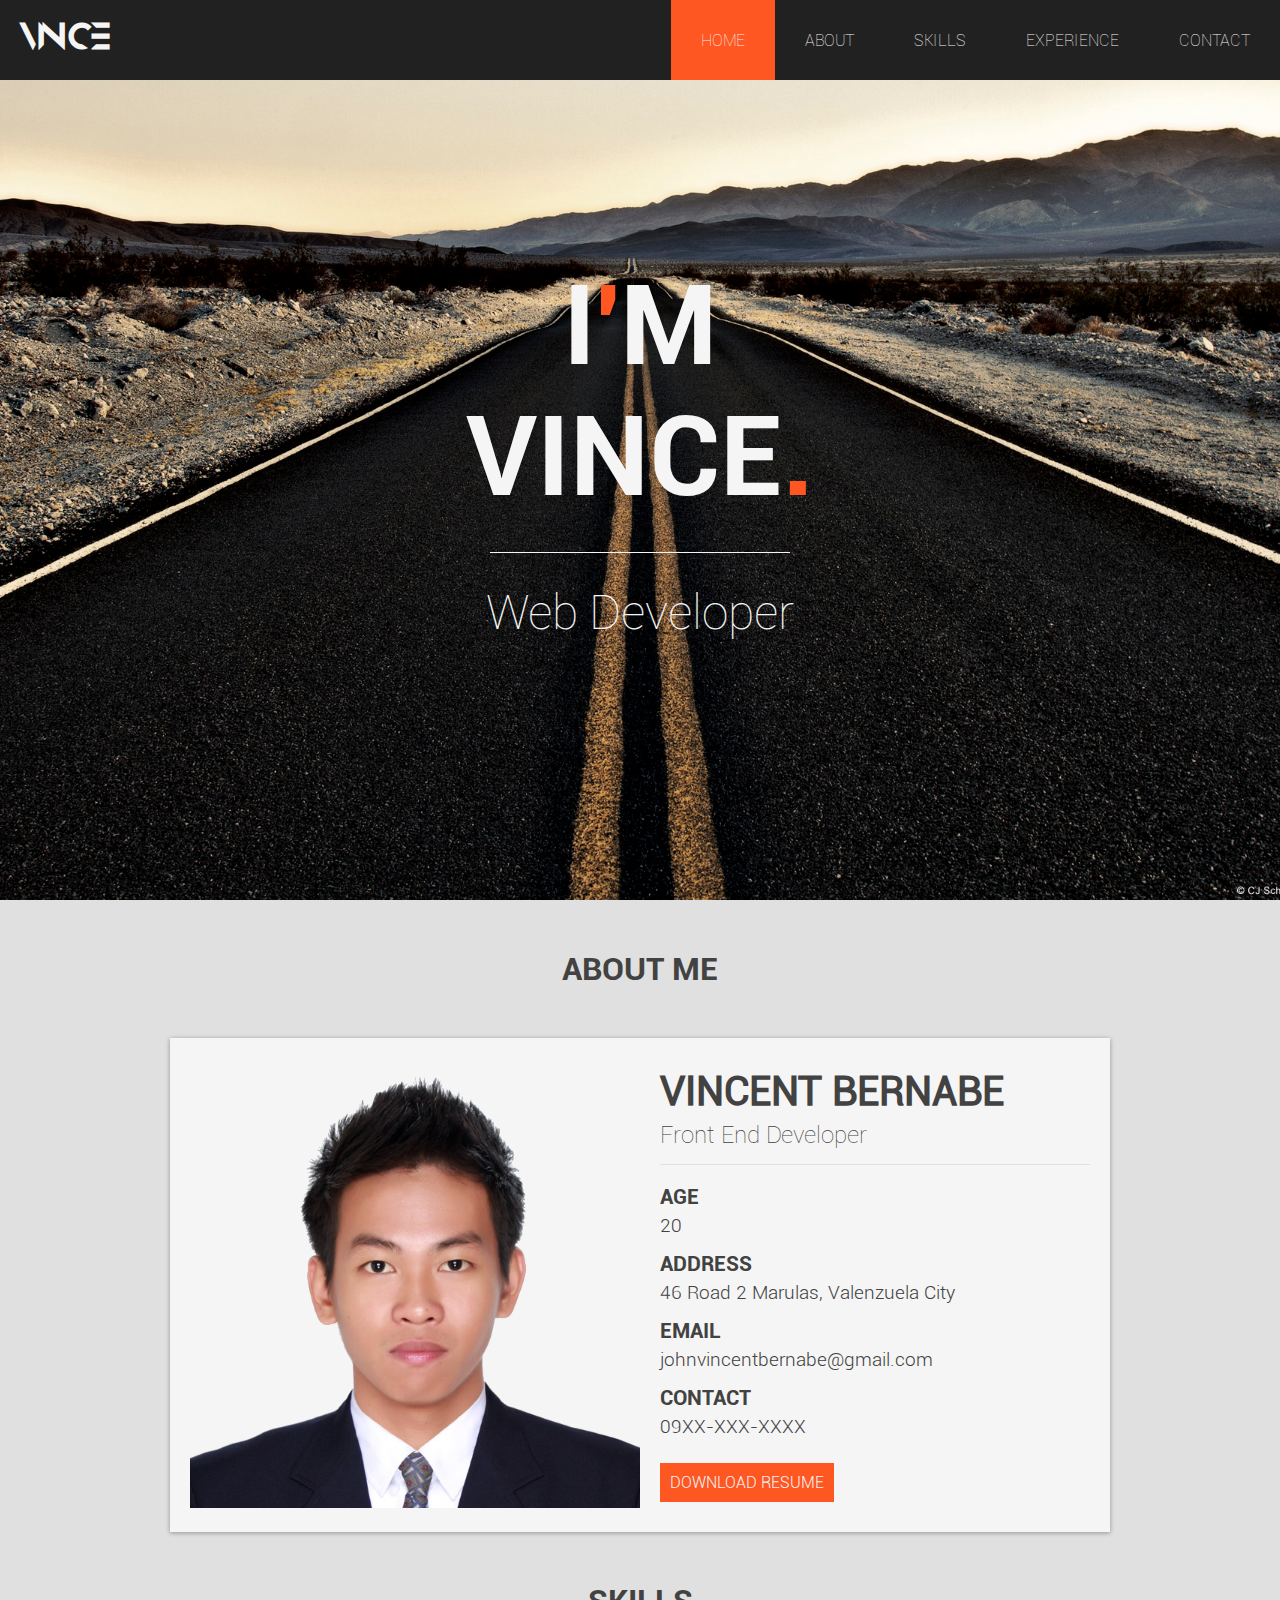
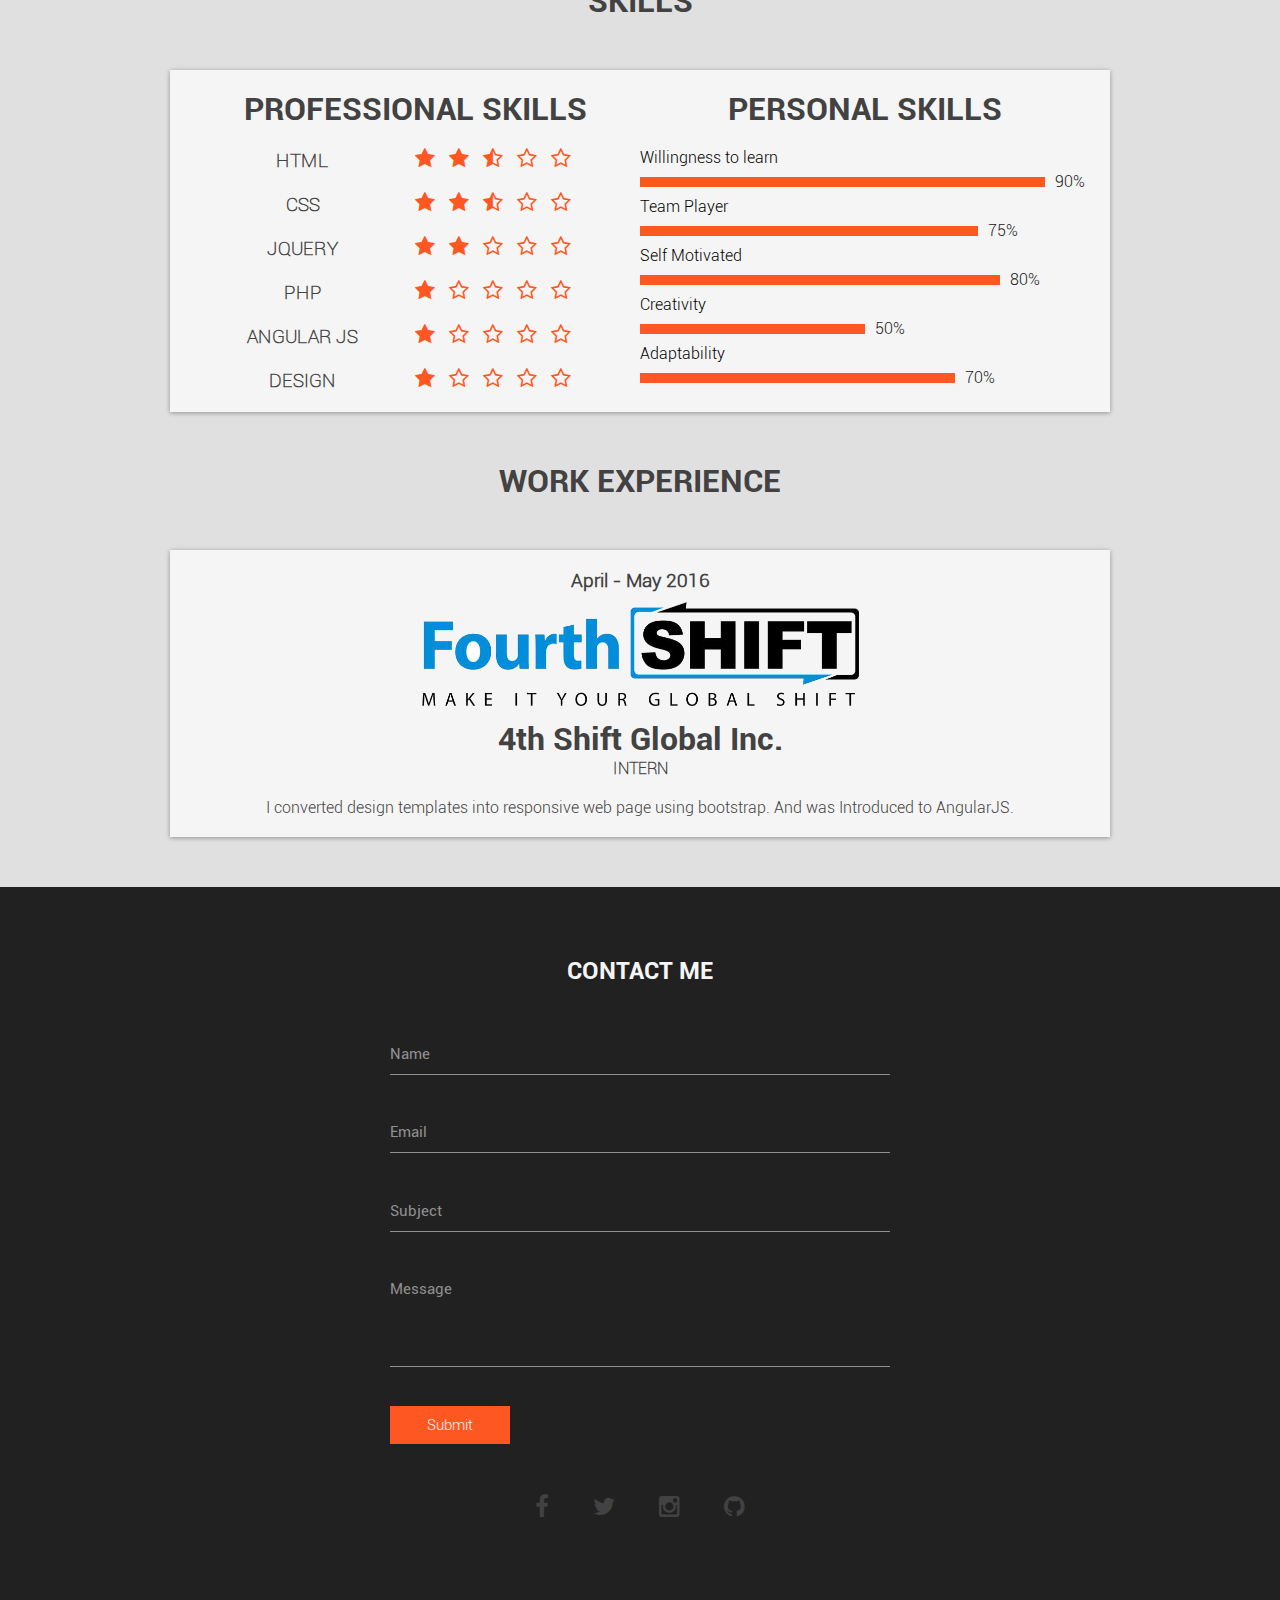
==== index.html @ 688efef8 "My first personal website." ====
<!DOCTYPE html>
<html>
<head>
	<title>My CV</title>
	<meta charset="utf-8" name="viewport" content="width=device-width, initial-scale=1.0"/>
	<link rel="stylesheet" type="text/css" href="css/style.css"/>
	<link rel="stylesheet" type="text/css" href="font-awesome/css/font-awesome.min.css"/>
</head>
<body>

<nav>
	<h2 class="nav-logo">VINCE<span class="fa fa-bars nav-btn" id="navBtn"></span></h2>
	<ul id="navigation">
		<li><a href="#home" class="link active">HOME</a></li>
		<li><a href="#about" class="link">ABOUT</a></li>
		<li><a href="#skills" class="link">SKILLS</a></li>
		<li><a href="#experience" class="link">EXPERIENCE</a></li>
		<li><a href="#contact" class="link">CONTACT</a></li>
	</ul>
</nav>

<header class="header-bg" id="home">
	<div class="header-text">
		<h1>I<i>'</i>M</h1>
		<h1>VINCE<i>.</i></h1>
		<div class="line"></div>
		<span>Web Developer</span>
	</div>
</header>

<section id="about"> 
	<h1 class="page-title">ABOUT ME</h1>
	<div class="container">
		<div class="row">
			<div class="col-m-6">
				<img src="img/2x2.png" alt="My picture" width="100%" height="auto">
			</div>
			<div class="profile-info col-m-6">
				<h2>VINCENT BERNABE</h2>
				<p>Front End Developer</p>
				<ul>
					<li><strong>AGE</strong> <span>20</span></li>
					<li><strong>ADDRESS</strong> <span>46 Road 2 Marulas, Valenzuela City</span></li>
					<li><strong>EMAIL</strong> <span>johnvincentbernabe@gmail.com</span></li>
					<li><strong>CONTACT</strong> <span>09XX-XXX-XXXX</span></li>
				</ul>
				<a href="#" class="resume-btn">DOWNLOAD RESUME</a>
			</div>
		</div>
	</div>
</section>

<section id="skills">
	<h1 class="page-title">SKILLS</h1>
	<div class="container">
		<di class="row">
			<div class="prof-skills col-6">
				<h1>PROFESSIONAL SKILLS</h1>
				<div class="row bar-container">
					<div class="bar">
						<div class="bar-title">
							<h3>HTML</h3>
						</div>
						<div class="bar-rating">
							<span class="fa fa-lg fa-star"></span>
							<span class="fa fa-lg fa-star"></span>
							<span class="fa fa-lg fa-star-half-o"></span>
							<span class="fa fa-lg fa-star-o"></span>
							<span class="fa fa-lg fa-star-o"></span>
						</div>
					</div>
				</div>

				<div class="row bar-container">
					<div class="bar">
						<div class="bar-title">
							<h3>CSS</h3>
						</div>
						<div class="bar-rating">
							<span class="fa fa-lg fa-star"></span>
							<span class="fa fa-lg fa-star"></span>
							<span class="fa fa-lg fa-star-half-o"></span>
							<span class="fa fa-lg fa-star-o"></span>
							<span class="fa fa-lg fa-star-o"></span>
						</div>
					</div>
				</div>

				<div class="row bar-container">
					<div class="bar">
						<div class="bar-title">
							<h3>JQUERY</h3>
						</div>
						<div class="bar-rating">
							<span class="fa fa-lg fa-star"></span>
							<span class="fa fa-lg fa-star"></span>
							<span class="fa fa-lg fa-star-o"></span>
							<span class="fa fa-lg fa-star-o"></span>
							<span class="fa fa-lg fa-star-o"></span>
						</div>
					</div>
				</div>

				<div class="row bar-container">
					<div class="bar">
						<div class="bar-title">
							<h3>PHP</h3>
						</div>
						<div class="bar-rating">
							<span class="fa fa-lg fa-star"></span>
							<span class="fa fa-lg fa-star-o"></span>
							<span class="fa fa-lg fa-star-o"></span>
							<span class="fa fa-lg fa-star-o"></span>
							<span class="fa fa-lg fa-star-o"></span>
						</div>
					</div>
				</div>

				<div class="row bar-container">
					<div class="bar">
						<div class="bar-title">
							<h3>ANGULAR JS</h3>
						</div>
						<div class="bar-rating">
							<span class="fa fa-lg fa-star"></span>
							<span class="fa fa-lg fa-star-o"></span>
							<span class="fa fa-lg fa-star-o"></span>
							<span class="fa fa-lg fa-star-o"></span>
							<span class="fa fa-lg fa-star-o"></span>
						</div>
					</div>
				</div>	

				<div class="row bar-container">
					<div class="bar">
						<div class="bar-title">
							<h3>DESIGN</h3>
						</div>
						<div class="bar-rating">
							<span class="fa fa-lg fa-star"></span>
							<span class="fa fa-lg fa-star-o"></span>
							<span class="fa fa-lg fa-star-o"></span>
							<span class="fa fa-lg fa-star-o"></span>
							<span class="fa fa-lg fa-star-o"></span>
						</div>
					</div>
				</div>
			</div>

			<div class="personal-skills col-6">
				<h1>PERSONAL SKILLS</h1>
				<div class="row">
					<div class="col-12 p-title">
						<h5>Willingness to learn</h5>
					</div>	
					<div class="col-12 small-bar-container">
						<div class="small-bar-frame">
							<span class="small-bar-fill will"><span class="percent">90%</span></span>
						</div>
					</div>
				</div>

				<div class="row">
					<div class="col-12 p-title">
						<h5>Team Player</h5>
					</div>	
					<div class="col-12 small-bar-container">
						<div class="small-bar-frame">
							<span class="small-bar-fill teamp"><span class="percent">75%</span></span>
						</div>
					</div>
				</div>

				<div class="row">
					<div class="col-12 p-title">
						<h5>Self Motivated</h5>
					</div>	
					<div class="col-12 small-bar-container">
						<div class="small-bar-frame">
							<span class="small-bar-fill selfm"><span class="percent">80%</span></span>
						</div>
					</div>
				</div>

				<div class="row">
					<div class="col-12 p-title">
						<h5>Creativity</h5>
					</div>	
					<div class="col-12 small-bar-container">
						<div class="small-bar-frame">
							<span class="small-bar-fill crea"><span class="percent">50%</span></span>
						</div>
					</div>
				</div><div class="row">
					<div class="col-12 p-title">
						<h5>Adaptability</h5>
					</div>	
					<div class="col-12 small-bar-container last-small-bar">
						<div class="small-bar-frame">
							<span class="small-bar-fill adapt"><span class="percent">70%</span></span>
						</div>
					</div>
				</div>
			</div>
		</di>

	</div>
</section>

<section id="experience">
	<h1 class="page-title">WORK EXPERIENCE</h1>
	<div class="container">
		<div class="row">
			<div class="col-m-12 exp-header">
				<h3>April - May 2016</h3>
				<div class="comp-logo">
					<img src="img/4thshift.png" height="104" width="437">
				</div>
				<h2>4th Shift Global Inc.</h2>
				<h5>INTERN</h5>
				<p>I converted design templates into responsive web page using
				bootstrap. And was 
				Introduced to AngularJS.</p>
			</div>
		</div>
	</div>
</section>

<footer id="contact">
	<div class="footer-container">
		<h1 class="page-title">CONTACT ME</h1>
		<div class="contact-pane">
			<form>
				<div class="form-group">
					<div class="text-group">
						<input type="text" name="name" maxlength="37" required autocomplete="off">
						<label>Name</label>
						<span class="line"></span>
					</div>
					
					<div class="text-group">
						<input type="email" name="email" required autocomplete="off">
						<label>Email</label>
						<span class="line"></span>
					</div>

					<div class="text-group">
						<input type="text" name="subject" required autocomplete="off">
						<label>Subject</label>
						<span class="line"></span>
					</div>

					<div class="text-group">
						<textarea rows="4" name="message"></textarea>
						<label>Message</label>
						<span class="line"></span>
					</div>
					<input type="submit" name="submit">
				</div>
			</form>
			<ul class="social">
				<li><a href="https://facebook.com/papabew"><span class="fa fa-facebook"></span></a></li>
				<li><a href="https://twitter.com/imvincentB"><span class="fa fa-twitter"></span></a></li>
				<li><a href="https://instagram.com/vviiinnncccee"><span class="fa fa-instagram"></span></a></li>
				<li><a href=""><span class="fa fa-github"></span></a></li>
			</ul>
		</div>
	</div>
</footer>


<script type="text/javascript" src="js/jquery-3.1.1.min.js"></script>
<script type="text/javascript" src="js/script.js"></script>
</body>
</html>
---- css/style.css ----
* {
    box-sizing: border-box;
    padding: 0;
    margin: 0;
}
body{
	background: #E0E0E0;
}
.row::after {
    content: "";
    clear: both;
    display: table;
}

[class*="col-"] {
    float: left;
    width: 100%;
}

/* For mobile phones: */

.nav-logo{
	font-family: anurati;
	font-size: 2em;
	padding: 20px;
}
.nav-logo .nav-btn{
	visibility: visible;
	float: right;
}
.nav-logo .nav-btn:hover{
	color: #FF5722;
	transition: all 0.2s ease;
}
nav{
	background: #212121;
	color: #f5f5f5;
	clear: both;
	position: fixed;
	width: 100%;
	z-index: 1;
}
nav ul {
	display: none;
}
nav ul li{
	list-style: none;
}
nav ul li a{
	display: block;
	padding: 20px;
	text-decoration: none;
	color: #f5f5f5;
	font-family: roboto-thin;
	transition: all 0.2s ease;
}
nav ul li a:hover, a:focus , .active{
	background: #FF5722;
	transition: all 0.2s ease;
}

.header-bg{
	height: 100vh;
	background-size: cover;
	background-position: top;
	background-attachment: fixed;
	background-repeat: no-repeat;
	background-image: url(../img/bg.jpg);
	color: #f5f5f5;
	transition: all 0.2s ease;
	display: flex;
	flex-direction: column;
	justify-content: center;
	align-items: center;
}

@keyframes header{
	0%
	{margin-top: 150px; opacity: 0;}
	100%
	{margin-top: 0px; opacity: 1;}
}
.header-text {

	display: flex;
	flex-direction: column;
	justify-content: center;
	align-items: center;
	animation: header 1s forwards ease;
}
.header-text h1{
	font-family: roboto-bold;
	font-size: 5em;
	transition: all 0.2s ease;
}
.header-text h1 i{
	font-family: roboto-bold;
	font-style: normal;
	color: #FF5722;
}
.header-text .line{
	width: 200px;
	border-bottom: 0.5px solid #f5f5f5;
	margin-top: 30px;
	margin-bottom: 30px;
}
.header-text span{
	font-family: roboto-thin;
	font-size: 2em;
}

/*pages*/

section{
	max-width: 1000px;
	margin: 0 auto;
	padding: 20px 30px 0px 30px;
	text-align: justify;
}

.page-title{
	text-align: center;
	font-family: roboto-bold;
    padding-top: 30px;
    padding-bottom: 50px;
	color: #424242;
}
.container{
	padding: 20px;
	box-shadow: 0 1px 6px rgba(0, 0, 0, 0.12), 
				0 1px 4px rgba(0, 0, 0, 0.24);
	background: #F5F5F5;
}

/*about me*/
.profile-info h2{
	font-family: roboto-regular;
	margin-top: 10px;
	color: #424242;
	transition: all 0.2s linear;
}
.profile-info p{
	padding-top: 5px;
	padding-bottom: 15px;
	font-family: roboto-thin;
	color: #424242;
	border-bottom: 1px solid #E0E0E0;
	transition: all 0.2s linear;
}
.profile-info ul{
	margin-top: 20px;

	color: #424242;
}
.profile-info ul li{
	list-style: none;
}
.profile-info ul li strong{
	font-family: roboto-bold;
	display: block;
	margin-bottom: 5px;
	transition: all 0.2s linear;
}
.profile-info ul li span{
	font-family: roboto-light;
	display: block;
	margin-bottom: 15px;
	transition: all 0.2s linear;
}
.resume-btn{
	text-decoration: none;
	display: inline-block;
	padding: 10px;
	font-family: roboto-light;
	background: #FF5722;
	color: #f5f5f5;
	margin-top: 10px;

}
.profile img{
	width: 100%;
	height: auto;
	transition: all 0.2s ease;
}

/*skills*/
.prof-skills h1, .personal-skills h1{
	font-family: roboto-bold;
	color: #424242;
	text-align: center;
	margin-bottom: 20px;
}
.bar-container{
	font-family: roboto-thin;
	color: #424242;
	margin-bottom: 5px;
}
.bar-container:last-child{
	margin-bottom: 0;
	transition: 0.2s ease all;
}
.bar-title{
	width: 50%;
	float: left;
	text-align: center;
}
.bar-rating{
	width: 50%;
	float: left;
	text-align: left;
}
.bar-rating span{
	display: inline-block;
	position: relative;
	letter-spacing: 5px;
	color: #FF5722;
	transition: 0.2s ease all;
}
.html{background: #FFB74D; /*transition: box-shadow 0.2s ease;*/ box-shadow: 1px 2px 5px rgba(0, 0, 0, 0.5);}
.html-data{background: #E65100; width: 80%; }
.css{background: #4FC3F7; /*transition: box-shadow 0.2s ease;*/ box-shadow: 1px 2px 5px rgba(0, 0, 0, 0.5);}
.css-data{background: #01579B; width: 70%;}
.jquery{background: #90A4AE; /*transition: box-shadow 0.2s ease;*/ box-shadow: 1px 2px 5px rgba(0, 0, 0, 0.5);}
.jquery-data{background: #263238; width: 50%;}
.angular{background: #E57373; /*transition: box-shadow 0.2s ease;*/ box-shadow: 1px 2px 5px rgba(0, 0, 0, 0.5);}
.angular-data{background: #B71C1C; width: 25%;}
.php{background: #7986CB; /*transition: box-shadow 0.2s ease;*/ box-shadow: 1px 2px 5px rgba(0, 0, 0, 0.5);}
.php-data{background: #3F51B5; width: 30%;}
.design{background: #F06292;/* transition: box-shadow 0.2s ease;*/ box-shadow: 1px 2px 5px rgba(0, 0, 0, 0.5);}
.design-data{background: #E91E63; width: 25%;}

/*.html:hover, .css:hover, .jquery:hover, .angular:hover, .php:hover, .design:hover {
	box-shadow: 3px 3px 10px rgba(0, 0, 0, 0.5);
	transition: box-shadow 0.2s linear;
}
*/
.personal-skills{
	padding-top: 20px;
}
.personal-skills h5{
	font-family: roboto-light;
	font-weight: normal;
	font-size: 1em;
	margin-bottom: 10px;
}
.small-bar-container{
	height: 10px;
	margin-bottom: 10px;
}
.last-small-bar{
	margin-bottom: 0;

}
.small-bar-frame{
	height: 10px;
	margin-bottom: 10px;
}
.small-bar-frame .percent{
	font-family: roboto-light;
	position: relative;
	top: -5px;
	right: -40px;
	float: right;
	color: #212121;
}

.will{width: 90%;}
.teamp{width: 75%;}
.selfm{width: 80%;}
.crea{width: 50%;}
.adapt{width: 70%;}

.small-bar-fill{
	height: 100%;
	display: block;
	font-family: roboto-thin;
	background: #FF5722;
}

/*experience*/
.exp-header{
	text-align: center;
}
.exp-header h3{
	font-family: roboto-light;
	color: #424242;
	margin-bottom: 10px;
}
.exp-header h2{
	margin-top: 10px;
	font-family: roboto-bold;
	font-size: 2em;
	color: #424242;
}
.comp-logo{
	max-width: 437px;
	margin: 0 auto;
}
.comp-logo img{
	width: 100%;
	height: auto;
}
.exp-header h5{
	font-family: roboto-thin;
	font-size: 1em;
	color: #424242;
}
.exp-header p{
	margin-top: 20px;
	font-family: roboto-light;
	color: #424242;
}

footer{
	margin-top: 50px;
	height: 100vh;
	background: #212121;
	padding: 30px;
}
footer h1{
	font-size: 1.5em;
}
footer .footer-container{
	max-width: 1000px;
	padding: 20px;
	margin: 0 auto;
}
footer .page-title{
	color: #f5f5f5;
	padding-top: 20px;
	padding-bottom: 50px;
}
form{
	display: flex;
	flex-direction: column;
	align-items: center;
}

.text-group{
	position: relative;
	margin-bottom: 2.4em;
}
.text-group label{
	color: #909090;
	font-size: 15px;
	font-weight: normal;
	font-family: roboto-regular;
	position: absolute;
	top: 10px;
	pointer-events: none;
	transition: all 0.2s ease;
}

.text-group input, textarea{
	color: #f5f5f5;
	font-family: roboto-thin;
	font-size: 15px;
	padding: 10px 0px 10px 0px;
	display: block;
	outline: none;
	border: none;
	width: 100%;
	min-width: 300px;
	border-bottom: 1px solid #909090;
	background: #212121;
	transition: 0.2s ease all;
}
textarea{
	resize: none;
}
.line{
	position: relative;
	display: block;
	width: 100%;
}

.line:before, .line:after{
	content: "";
	height: 2px;
	width: 0;
	bottom: -1px;
	position: absolute;
	background: #FF5722;
	transition: 0.2s ease all;
}

.line:before{ left: 50%; }
.line:after{ right: 50%; }


input:focus ~ label,
input.used ~ label,
textarea:focus ~ label,
textarea.used ~ label

{
	top: -20px;
	font-size: 13px;
	color: #FF5722; 
}

input:focus ~ .line:before,
input:focus ~ .line:after ,
textarea:focus ~ .line:before,
textarea:focus ~ .line:after,
input.used ~ .line:before,
input.used ~ .line:after,
textarea.used ~ .line:before,
textarea.used ~ .line:after
{
	width: 50%;
}

input[type="submit"]{
	padding: 10px;
	background: #FF5722;
	border: none;
	color: #f5f5f5;
	font-size: 15px;
	font-family: roboto-light;
	width: 120px;
}

.social{
	text-align: center;
	padding-top: 50px;
}
.social li{
	list-style: none;
	display: inline-block;
}
.social li a{
	text-decoration: none;
	padding: 20px;
	font-size: 1.5em;
	color: #424242;
}
.social li a:hover{
	color: #616161;
}

@media only screen and (min-width: 600px) {
    /* For tablets: */
    .col-m-1 {width: 8.33%;}
    .col-m-2 {width: 16.66%;}
    .col-m-3 {width: 25%;}
    .col-m-4 {width: 33.33%;}
    .col-m-5 {width: 41.66%;}
    .col-m-6 {width: 50%;}
    .col-m-7 {width: 58.33%;}
    .col-m-8 {width: 66.66%;}
    .col-m-9 {width: 75%;}
    .col-m-10 {width: 83.33%;}
    .col-m-11 {width: 91.66%;}
    .col-m-12 {width: 100%;}

 	.header-text h1{
     	font-size: 7em;
		transition: all 0.2s ease;
    }
    .header-text .line{
		width: 300px;
		transition: all 0.2s ease;
	}
	.header-text span{
		font-size: 3em;
		transition: all 0.2s ease;
	}
	.profile img{
		width: 100%;
		height: auto;
		margin-right: 10px;
		transition: all 0.2s ease;
	}	
	.profile-info{
		padding-left: 20px;
	}
	.profile-info h2{
		font-size: 2.1em;
		transition: all 0.2s linear;
	}
	.profile-info p{
		font-size: 1.1em;
		transition: all 0.2s ease;
	}
	.profile-info ul li strong{
		font-size: 1.1em;
		transition: all 0.2s ease;
	}
	.profile-info ul li span{
		font-size: 1.1em;
		transition: all 0.2s ease;
	}
	

	/*skills*/
	.bar-container{

		margin-bottom: 20px;
	}
	.contact-pane{
		margin: 0 auto;
	}


	.text-group input, textarea{
		min-width: 500px;
		transition: 0.2s ease all;
	}
	.bar-rating span{
		letter-spacing: 10px;
		transition: 0.2s ease all;
	}


}
@media only screen and (min-width: 784px) {
    /* For desktop: */
    .col-1 {width: 8.33%;}
    .col-2 {width: 16.66%;}
    .col-3 {width: 25%;}
    .col-4 {width: 33.33%;}
    .col-5 {width: 41.66%;}
    .col-6 {width: 50%;}
    .col-7 {width: 58.33%;}
    .col-8 {width: 66.66%;}
    .col-9 {width: 75%;}
    .col-10 {width: 83.33%;}
    .col-11 {width: 91.66%;}
    .col-12 {width: 100%;}

    .nav-logo{
    	float: left;
    }
    .nav-logo .nav-btn{
		visibility: hidden;
	}

	nav ul {
		display: block;
		float: right;
	}
	nav ul li{
		float: left;
	}
	nav ul li a{
		display: inline-block;
		float: left;
		padding: 30px;
	}
	.profile-info h2{
		font-size: 2.5em;
	}
	.profile-info p{
		font-size: 1.5em;
	}
	.profile-info ul li strong{
		font-size: 1.3em;
	}
	.profile-info ul li span{
		font-size: 1.2em;
	}
	.personal-skills{
		padding-top: 0;
	}

}

@font-face{
	font-family: anurati;
	src: url(../fonts/Anurati-Regular.otf);
}
@font-face{
	font-family: roboto-regular;
	src: url(../fonts/Roboto-Regular.ttf);
}
@font-face{
	font-family: roboto-thin;
	src: url(../fonts/Roboto-Thin.ttf);
}
@font-face{
	font-family: roboto-bold;
	src: url(../fonts/Roboto-Bold.ttf);
}
@font-face{
	font-family: roboto-light;
	src: url(../fonts/Roboto-Light.ttf);
}
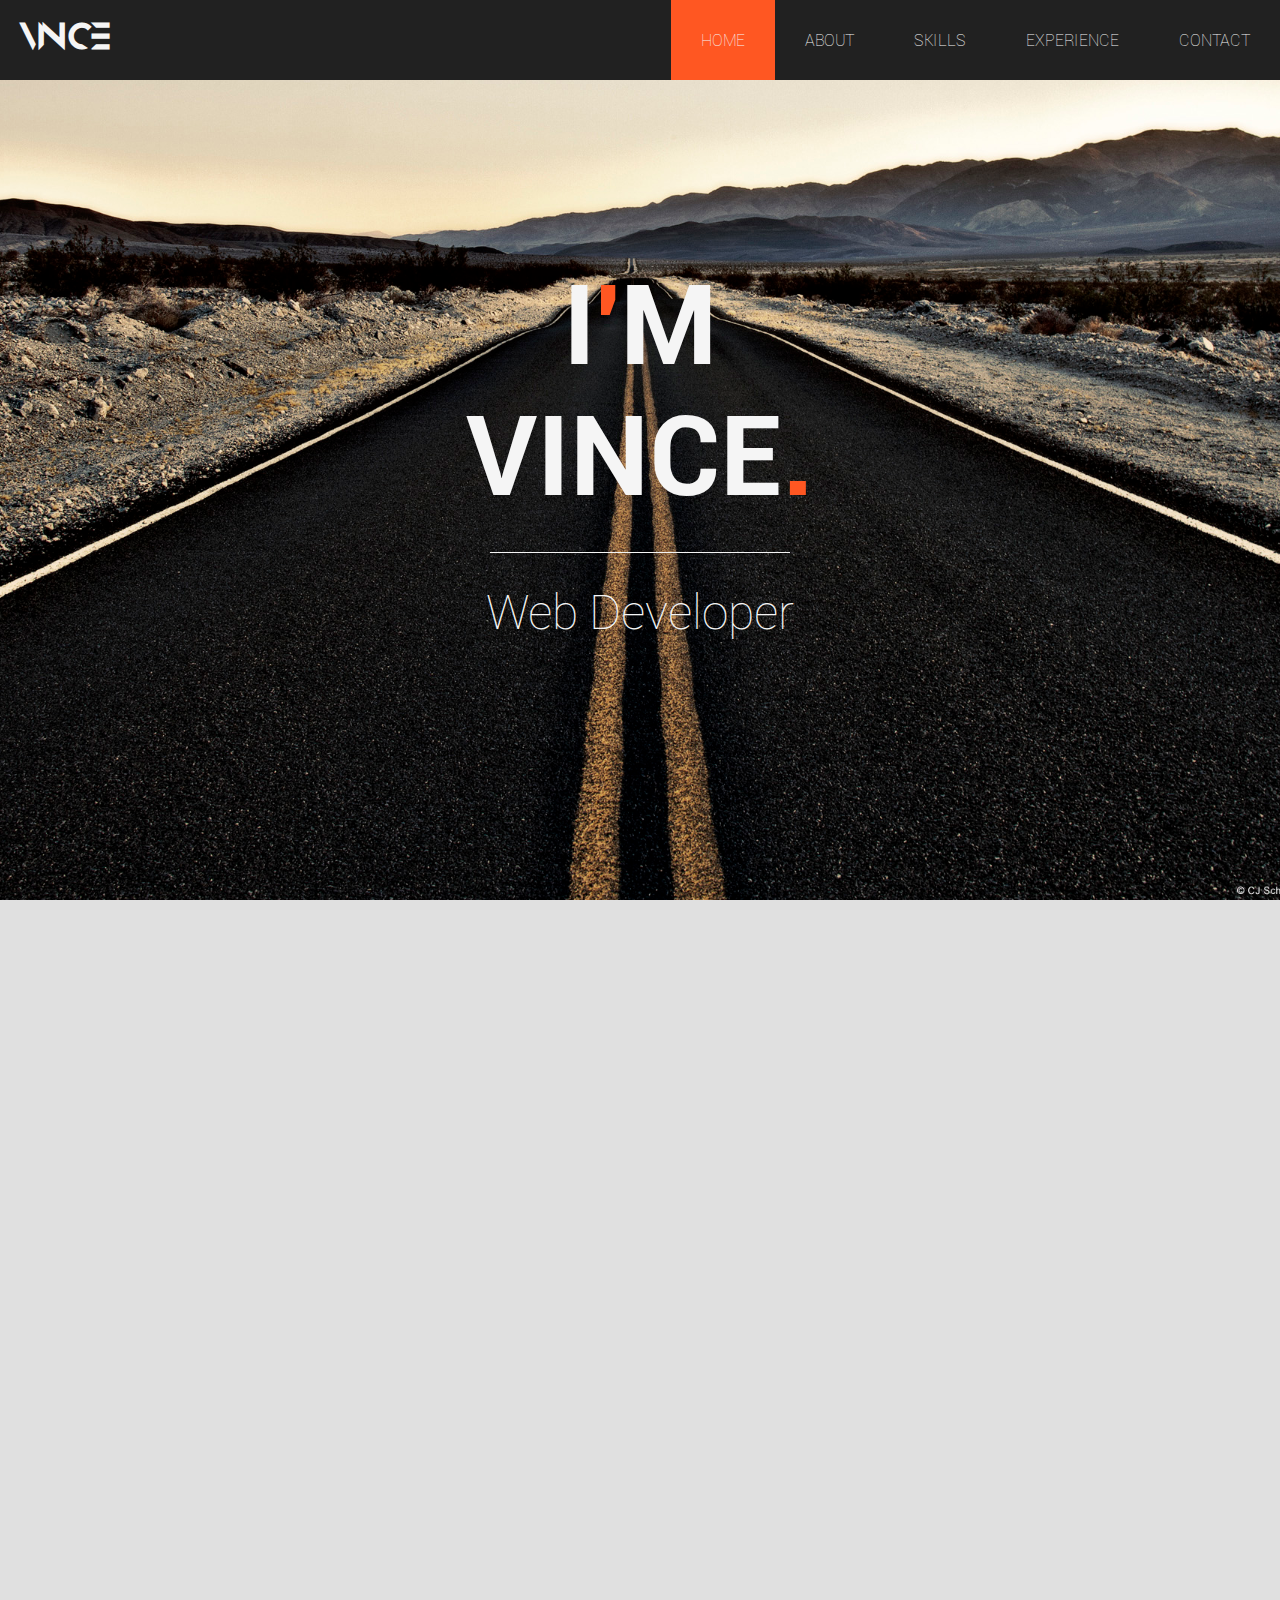
==== commit 13f649f5: "Resume file added and contact number" ====
--- a/index.html
+++ b/index.html
@@ -1,25 +1,57 @@
 <!DOCTYPE html>
 <html>
 <head>
-	<title>My CV</title>
+	<title>Vince Bernabe CV</title>
 	<meta charset="utf-8" name="viewport" content="width=device-width, initial-scale=1.0"/>
 	<link rel="stylesheet" type="text/css" href="css/style.css"/>
 	<link rel="stylesheet" type="text/css" href="font-awesome/css/font-awesome.min.css"/>
 </head>
 <body>
-
+<style type="text/css">
+	.overlay{
+		height: 100%;
+		width: 100%;
+		background: #fff;
+		position:fixed;
+		z-index: 2;
+		top: 0;
+		left: 0;
+		display: flex;
+		flex-direction: column;
+		justify-content: center;
+		align-items: center;
+	}
+	.spinner{
+		width: 50px;
+		height: 50px;
+		border-radius: 100%;
+		border: 2px solid #424242;
+		border-bottom: 2px solid #FF5722;
+		animation: spin 1s infinite linear;
+	}
+
+	@keyframes spin{
+		from
+		{ transform: rotate(0deg); }
+		to
+		{ transform: rotate(360deg); }
+	}
+</style>
+<div class="overlay">
+	<div class="spinner"></div>
+</div>
 <nav>
 	<h2 class="nav-logo">VINCE<span class="fa fa-bars nav-btn" id="navBtn"></span></h2>
 	<ul id="navigation">
-		<li><a href="#home" class="link active">HOME</a></li>
-		<li><a href="#about" class="link">ABOUT</a></li>
-		<li><a href="#skills" class="link">SKILLS</a></li>
-		<li><a href="#experience" class="link">EXPERIENCE</a></li>
-		<li><a href="#contact" class="link">CONTACT</a></li>
+		<li><a href="#home" class="home-marker active">HOME</a></li>
+		<li><a href="#about" class="about-marker">ABOUT</a></li>
+		<li><a href="#skills" class="skills-marker">SKILLS</a></li>
+		<li><a href="#experience" class="experience-marker">EXPERIENCE</a></li>
+		<li><a href="#contact" class="contact-marker">CONTACT</a></li>
 	</ul>
 </nav>
 
-<header class="header-bg" id="home">
+<header class="header-bg pages" id="home">
 	<div class="header-text">
 		<h1>I<i>'</i>M</h1>
 		<h1>VINCE<i>.</i></h1>
@@ -28,7 +60,7 @@
 	</div>
 </header>
 
-<section id="about"> 
+<section id="about" class="pages hidden"> 
 	<h1 class="page-title">ABOUT ME</h1>
 	<div class="container">
 		<div class="row">
@@ -42,15 +74,15 @@
 					<li><strong>AGE</strong> <span>20</span></li>
 					<li><strong>ADDRESS</strong> <span>46 Road 2 Marulas, Valenzuela City</span></li>
 					<li><strong>EMAIL</strong> <span>johnvincentbernabe@gmail.com</span></li>
-					<li><strong>CONTACT</strong> <span>09XX-XXX-XXXX</span></li>
+					<li><strong>CONTACT</strong> <span>0943-211-9355</span></li>
 				</ul>
-				<a href="#" class="resume-btn">DOWNLOAD RESUME</a>
+				<a href="RESUME.pdf" class="resume-btn" download>DOWNLOAD RESUME</a>
 			</div>
 		</div>
 	</div>
 </section>
 
-<section id="skills">
+<section id="skills" class="pages hidden">
 	<h1 class="page-title">SKILLS</h1>
 	<div class="container">
 		<di class="row">
@@ -155,7 +187,7 @@
 					</div>	
 					<div class="col-12 small-bar-container">
 						<div class="small-bar-frame">
-							<span class="small-bar-fill will"><span class="percent">90%</span></span>
+							<span class="small-bar-fill zero-width will"><span class="percent">90%</span></span>
 						</div>
 					</div>
 				</div>
@@ -166,7 +198,7 @@
 					</div>	
 					<div class="col-12 small-bar-container">
 						<div class="small-bar-frame">
-							<span class="small-bar-fill teamp"><span class="percent">75%</span></span>
+							<span class="small-bar-fill zero-width teamp"><span class="percent">75%</span></span>
 						</div>
 					</div>
 				</div>
@@ -177,7 +209,7 @@
 					</div>	
 					<div class="col-12 small-bar-container">
 						<div class="small-bar-frame">
-							<span class="small-bar-fill selfm"><span class="percent">80%</span></span>
+							<span class="small-bar-fill zero-width selfm"><span class="percent">80%</span></span>
 						</div>
 					</div>
 				</div>
@@ -188,7 +220,7 @@
 					</div>	
 					<div class="col-12 small-bar-container">
 						<div class="small-bar-frame">
-							<span class="small-bar-fill crea"><span class="percent">50%</span></span>
+							<span class="small-bar-fill zero-width crea"><span class="percent">50%</span></span>
 						</div>
 					</div>
 				</div><div class="row">
@@ -197,7 +229,7 @@
 					</div>	
 					<div class="col-12 small-bar-container last-small-bar">
 						<div class="small-bar-frame">
-							<span class="small-bar-fill adapt"><span class="percent">70%</span></span>
+							<span class="small-bar-fill zero-width adapt"><span class="percent">70%</span></span>
 						</div>
 					</div>
 				</div>
@@ -207,7 +239,7 @@
 	</div>
 </section>
 
-<section id="experience">
+<section id="experience" class="pages hidden">
 	<h1 class="page-title">WORK EXPERIENCE</h1>
 	<div class="container">
 		<div class="row">
@@ -226,9 +258,9 @@
 	</div>
 </section>
 
-<footer id="contact">
+<footer id="contact" class="pages hidden">
+	<h1 class="page-title">CONTACT ME</h1>
 	<div class="footer-container">
-		<h1 class="page-title">CONTACT ME</h1>
 		<div class="contact-pane">
 			<form>
 				<div class="form-group">
--- a/css/style.css
+++ b/css/style.css
@@ -54,7 +54,7 @@
 	font-family: roboto-thin;
 	transition: all 0.2s ease;
 }
-nav ul li a:hover, a:focus , .active{
+nav ul li a:hover, .active{
 	background: #FF5722;
 	transition: all 0.2s ease;
 }
@@ -116,6 +116,8 @@
 	margin: 0 auto;
 	padding: 20px 30px 0px 30px;
 	text-align: justify;
+	opacity: 1;
+	transition: all 0.5s ease;
 }
 
 .page-title{
@@ -130,6 +132,10 @@
 	box-shadow: 0 1px 6px rgba(0, 0, 0, 0.12), 
 				0 1px 4px rgba(0, 0, 0, 0.24);
 	background: #F5F5F5;
+}
+.hidden{
+	opacity: 0;
+	padding-top: 50px;
 }
 
 /*about me*/
@@ -264,11 +270,16 @@
 	color: #212121;
 }
 
-.will{width: 90%;}
-.teamp{width: 75%;}
-.selfm{width: 80%;}
-.crea{width: 50%;}
-.adapt{width: 70%;}
+.will{width: 90%; transition: 0.5s ease all;}
+.teamp{width: 75%; transition: 0.5s ease all;}
+.selfm{width: 80%; transition: 0.5s ease all;}
+.crea{width: 50%; transition: 0.5s ease all;}
+.adapt{width: 70%; transition: 0.5s ease all;}
+
+.zero-width{
+	width: 0%;
+	transition: 1s ease all;
+}
 
 .small-bar-fill{
 	height: 100%;
@@ -313,16 +324,17 @@
 
 footer{
 	margin-top: 50px;
-	height: 100vh;
+	height: 100%;
 	background: #212121;
 	padding: 30px;
+	opacity: 1;
+	transition: all 1s ease;
 }
 footer h1{
 	font-size: 1.5em;
 }
 footer .footer-container{
 	max-width: 1000px;
-	padding: 20px;
 	margin: 0 auto;
 }
 footer .page-title{
@@ -334,6 +346,7 @@
 	display: flex;
 	flex-direction: column;
 	align-items: center;
+
 }
 
 .text-group{
@@ -360,7 +373,7 @@
 	outline: none;
 	border: none;
 	width: 100%;
-	min-width: 300px;
+	min-width: 250px;
 	border-bottom: 1px solid #909090;
 	background: #212121;
 	transition: 0.2s ease all;
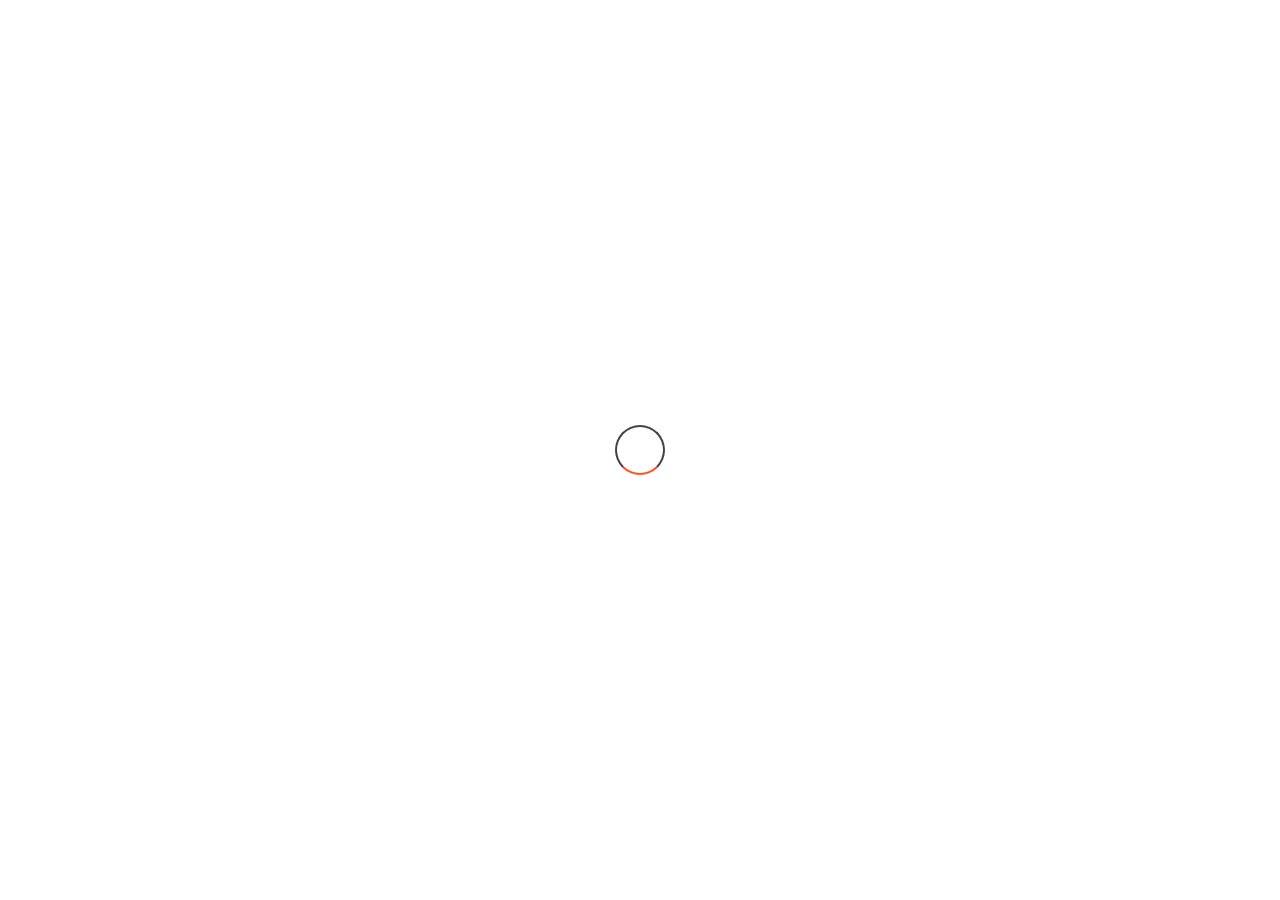
==== commit 2f6bf40a: "preloader added" ====
--- a/index.html
+++ b/index.html
@@ -4,304 +4,13 @@
 	<title>Vince Bernabe CV</title>
 	<meta charset="utf-8" name="viewport" content="width=device-width, initial-scale=1.0"/>
 	<link rel="stylesheet" type="text/css" href="css/style.css"/>
-	<link rel="stylesheet" type="text/css" href="font-awesome/css/font-awesome.min.css"/>
 </head>
+    
 <body>
-<style type="text/css">
-	.overlay{
-		height: 100%;
-		width: 100%;
-		background: #fff;
-		position:fixed;
-		z-index: 2;
-		top: 0;
-		left: 0;
-		display: flex;
-		flex-direction: column;
-		justify-content: center;
-		align-items: center;
-	}
-	.spinner{
-		width: 50px;
-		height: 50px;
-		border-radius: 100%;
-		border: 2px solid #424242;
-		border-bottom: 2px solid #FF5722;
-		animation: spin 1s infinite linear;
-	}
-
-	@keyframes spin{
-		from
-		{ transform: rotate(0deg); }
-		to
-		{ transform: rotate(360deg); }
-	}
-</style>
-<div class="overlay">
-	<div class="spinner"></div>
-</div>
-<nav>
-	<h2 class="nav-logo">VINCE<span class="fa fa-bars nav-btn" id="navBtn"></span></h2>
-	<ul id="navigation">
-		<li><a href="#home" class="home-marker active">HOME</a></li>
-		<li><a href="#about" class="about-marker">ABOUT</a></li>
-		<li><a href="#skills" class="skills-marker">SKILLS</a></li>
-		<li><a href="#experience" class="experience-marker">EXPERIENCE</a></li>
-		<li><a href="#contact" class="contact-marker">CONTACT</a></li>
-	</ul>
-</nav>
-
-<header class="header-bg pages" id="home">
-	<div class="header-text">
-		<h1>I<i>'</i>M</h1>
-		<h1>VINCE<i>.</i></h1>
-		<div class="line"></div>
-		<span>Web Developer</span>
-	</div>
-</header>
-
-<section id="about" class="pages hidden"> 
-	<h1 class="page-title">ABOUT ME</h1>
-	<div class="container">
-		<div class="row">
-			<div class="col-m-6">
-				<img src="img/2x2.png" alt="My picture" width="100%" height="auto">
-			</div>
-			<div class="profile-info col-m-6">
-				<h2>VINCENT BERNABE</h2>
-				<p>Front End Developer</p>
-				<ul>
-					<li><strong>AGE</strong> <span>20</span></li>
-					<li><strong>ADDRESS</strong> <span>46 Road 2 Marulas, Valenzuela City</span></li>
-					<li><strong>EMAIL</strong> <span>johnvincentbernabe@gmail.com</span></li>
-					<li><strong>CONTACT</strong> <span>0943-211-9355</span></li>
-				</ul>
-				<a href="RESUME.pdf" class="resume-btn" download>DOWNLOAD RESUME</a>
-			</div>
-		</div>
-	</div>
-</section>
-
-<section id="skills" class="pages hidden">
-	<h1 class="page-title">SKILLS</h1>
-	<div class="container">
-		<di class="row">
-			<div class="prof-skills col-6">
-				<h1>PROFESSIONAL SKILLS</h1>
-				<div class="row bar-container">
-					<div class="bar">
-						<div class="bar-title">
-							<h3>HTML</h3>
-						</div>
-						<div class="bar-rating">
-							<span class="fa fa-lg fa-star"></span>
-							<span class="fa fa-lg fa-star"></span>
-							<span class="fa fa-lg fa-star-half-o"></span>
-							<span class="fa fa-lg fa-star-o"></span>
-							<span class="fa fa-lg fa-star-o"></span>
-						</div>
-					</div>
-				</div>
-
-				<div class="row bar-container">
-					<div class="bar">
-						<div class="bar-title">
-							<h3>CSS</h3>
-						</div>
-						<div class="bar-rating">
-							<span class="fa fa-lg fa-star"></span>
-							<span class="fa fa-lg fa-star"></span>
-							<span class="fa fa-lg fa-star-half-o"></span>
-							<span class="fa fa-lg fa-star-o"></span>
-							<span class="fa fa-lg fa-star-o"></span>
-						</div>
-					</div>
-				</div>
-
-				<div class="row bar-container">
-					<div class="bar">
-						<div class="bar-title">
-							<h3>JQUERY</h3>
-						</div>
-						<div class="bar-rating">
-							<span class="fa fa-lg fa-star"></span>
-							<span class="fa fa-lg fa-star"></span>
-							<span class="fa fa-lg fa-star-o"></span>
-							<span class="fa fa-lg fa-star-o"></span>
-							<span class="fa fa-lg fa-star-o"></span>
-						</div>
-					</div>
-				</div>
-
-				<div class="row bar-container">
-					<div class="bar">
-						<div class="bar-title">
-							<h3>PHP</h3>
-						</div>
-						<div class="bar-rating">
-							<span class="fa fa-lg fa-star"></span>
-							<span class="fa fa-lg fa-star-o"></span>
-							<span class="fa fa-lg fa-star-o"></span>
-							<span class="fa fa-lg fa-star-o"></span>
-							<span class="fa fa-lg fa-star-o"></span>
-						</div>
-					</div>
-				</div>
-
-				<div class="row bar-container">
-					<div class="bar">
-						<div class="bar-title">
-							<h3>ANGULAR JS</h3>
-						</div>
-						<div class="bar-rating">
-							<span class="fa fa-lg fa-star"></span>
-							<span class="fa fa-lg fa-star-o"></span>
-							<span class="fa fa-lg fa-star-o"></span>
-							<span class="fa fa-lg fa-star-o"></span>
-							<span class="fa fa-lg fa-star-o"></span>
-						</div>
-					</div>
-				</div>	
-
-				<div class="row bar-container">
-					<div class="bar">
-						<div class="bar-title">
-							<h3>DESIGN</h3>
-						</div>
-						<div class="bar-rating">
-							<span class="fa fa-lg fa-star"></span>
-							<span class="fa fa-lg fa-star-o"></span>
-							<span class="fa fa-lg fa-star-o"></span>
-							<span class="fa fa-lg fa-star-o"></span>
-							<span class="fa fa-lg fa-star-o"></span>
-						</div>
-					</div>
-				</div>
-			</div>
-
-			<div class="personal-skills col-6">
-				<h1>PERSONAL SKILLS</h1>
-				<div class="row">
-					<div class="col-12 p-title">
-						<h5>Willingness to learn</h5>
-					</div>	
-					<div class="col-12 small-bar-container">
-						<div class="small-bar-frame">
-							<span class="small-bar-fill zero-width will"><span class="percent">90%</span></span>
-						</div>
-					</div>
-				</div>
-
-				<div class="row">
-					<div class="col-12 p-title">
-						<h5>Team Player</h5>
-					</div>	
-					<div class="col-12 small-bar-container">
-						<div class="small-bar-frame">
-							<span class="small-bar-fill zero-width teamp"><span class="percent">75%</span></span>
-						</div>
-					</div>
-				</div>
-
-				<div class="row">
-					<div class="col-12 p-title">
-						<h5>Self Motivated</h5>
-					</div>	
-					<div class="col-12 small-bar-container">
-						<div class="small-bar-frame">
-							<span class="small-bar-fill zero-width selfm"><span class="percent">80%</span></span>
-						</div>
-					</div>
-				</div>
-
-				<div class="row">
-					<div class="col-12 p-title">
-						<h5>Creativity</h5>
-					</div>	
-					<div class="col-12 small-bar-container">
-						<div class="small-bar-frame">
-							<span class="small-bar-fill zero-width crea"><span class="percent">50%</span></span>
-						</div>
-					</div>
-				</div><div class="row">
-					<div class="col-12 p-title">
-						<h5>Adaptability</h5>
-					</div>	
-					<div class="col-12 small-bar-container last-small-bar">
-						<div class="small-bar-frame">
-							<span class="small-bar-fill zero-width adapt"><span class="percent">70%</span></span>
-						</div>
-					</div>
-				</div>
-			</div>
-		</di>
-
-	</div>
-</section>
-
-<section id="experience" class="pages hidden">
-	<h1 class="page-title">WORK EXPERIENCE</h1>
-	<div class="container">
-		<div class="row">
-			<div class="col-m-12 exp-header">
-				<h3>April - May 2016</h3>
-				<div class="comp-logo">
-					<img src="img/4thshift.png" height="104" width="437">
-				</div>
-				<h2>4th Shift Global Inc.</h2>
-				<h5>INTERN</h5>
-				<p>I converted design templates into responsive web page using
-				bootstrap. And was 
-				Introduced to AngularJS.</p>
-			</div>
-		</div>
-	</div>
-</section>
-
-<footer id="contact" class="pages hidden">
-	<h1 class="page-title">CONTACT ME</h1>
-	<div class="footer-container">
-		<div class="contact-pane">
-			<form>
-				<div class="form-group">
-					<div class="text-group">
-						<input type="text" name="name" maxlength="37" required autocomplete="off">
-						<label>Name</label>
-						<span class="line"></span>
-					</div>
-					
-					<div class="text-group">
-						<input type="email" name="email" required autocomplete="off">
-						<label>Email</label>
-						<span class="line"></span>
-					</div>
-
-					<div class="text-group">
-						<input type="text" name="subject" required autocomplete="off">
-						<label>Subject</label>
-						<span class="line"></span>
-					</div>
-
-					<div class="text-group">
-						<textarea rows="4" name="message"></textarea>
-						<label>Message</label>
-						<span class="line"></span>
-					</div>
-					<input type="submit" name="submit">
-				</div>
-			</form>
-			<ul class="social">
-				<li><a href="https://facebook.com/papabew"><span class="fa fa-facebook"></span></a></li>
-				<li><a href="https://twitter.com/imvincentB"><span class="fa fa-twitter"></span></a></li>
-				<li><a href="https://instagram.com/vviiinnncccee"><span class="fa fa-instagram"></span></a></li>
-				<li><a href=""><span class="fa fa-github"></span></a></li>
-			</ul>
-		</div>
-	</div>
-</footer>
-
-
-<script type="text/javascript" src="js/jquery-3.1.1.min.js"></script>
-<script type="text/javascript" src="js/script.js"></script>
+    <div class="overlay" id="overlay">
+	   <div class="spinner"></div>
+    </div>
+    <script type="text/javascript" src="js/jquery-3.1.1.min.js"></script>
+    <script type="text/javascript" src="js/preloader.js"></script>
 </body>
-</html>+</html>
--- a/css/style.css
+++ b/css/style.css
@@ -18,6 +18,43 @@
 }
 
 /* For mobile phones: */
+.overlay{
+    height: 100%;
+    width: 100%;
+    background: #fff;
+    position:fixed;
+    z-index: 2;
+    top: 0;
+    left: 0;
+    display: flex;
+    flex-direction: column;
+    justify-content: center;
+    align-items: center;
+}
+.spinner{
+    width: 50px;
+    height: 50px;
+    border-radius: 100%;
+    border: 2px solid #424242;
+    border-bottom: 2px solid #FF5722;
+    animation: spin 1s infinite linear;
+}
+
+@keyframes spin{
+    from
+    { transform: rotate(0deg); }
+    to
+    { transform: rotate(360deg); }
+}
+
+@keyframes fadeOut {
+    0%
+    {opacity: 1;}
+    100%
+    {opacity: 0;}
+    
+}
+
 
 .nav-logo{
 	font-family: anurati;
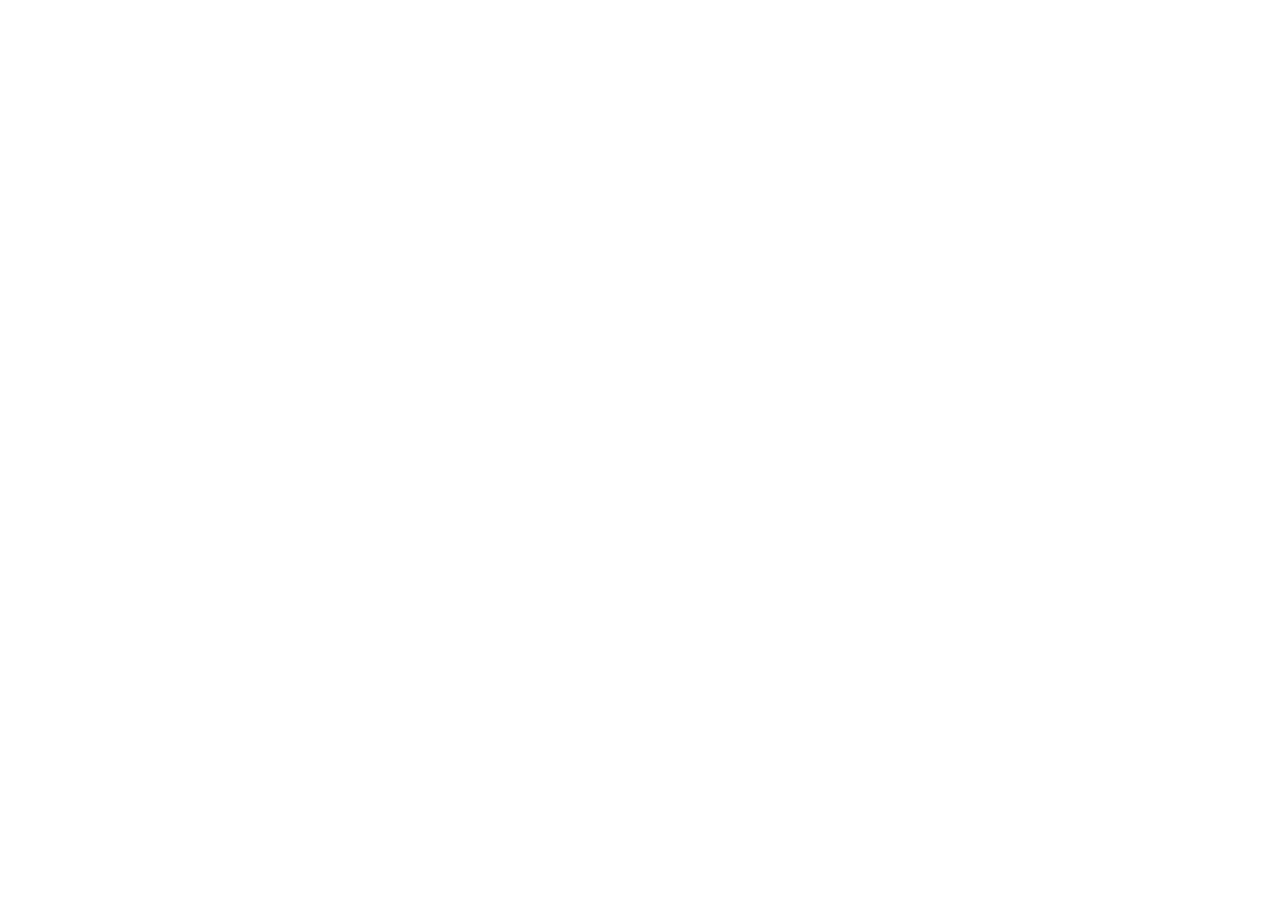
==== commit 77792f50: "preloader update" ====
--- a/index.html
+++ b/index.html
@@ -1,3 +1,4 @@
+<!--
 <!DOCTYPE html>
 <html>
 <head>
@@ -12,5 +13,7 @@
     </div>
     <script type="text/javascript" src="js/jquery-3.1.1.min.js"></script>
     <script type="text/javascript" src="js/preloader.js"></script>
+    <script type="text/javascript" src="js/script.js"></script>
 </body>
 </html>
+-->
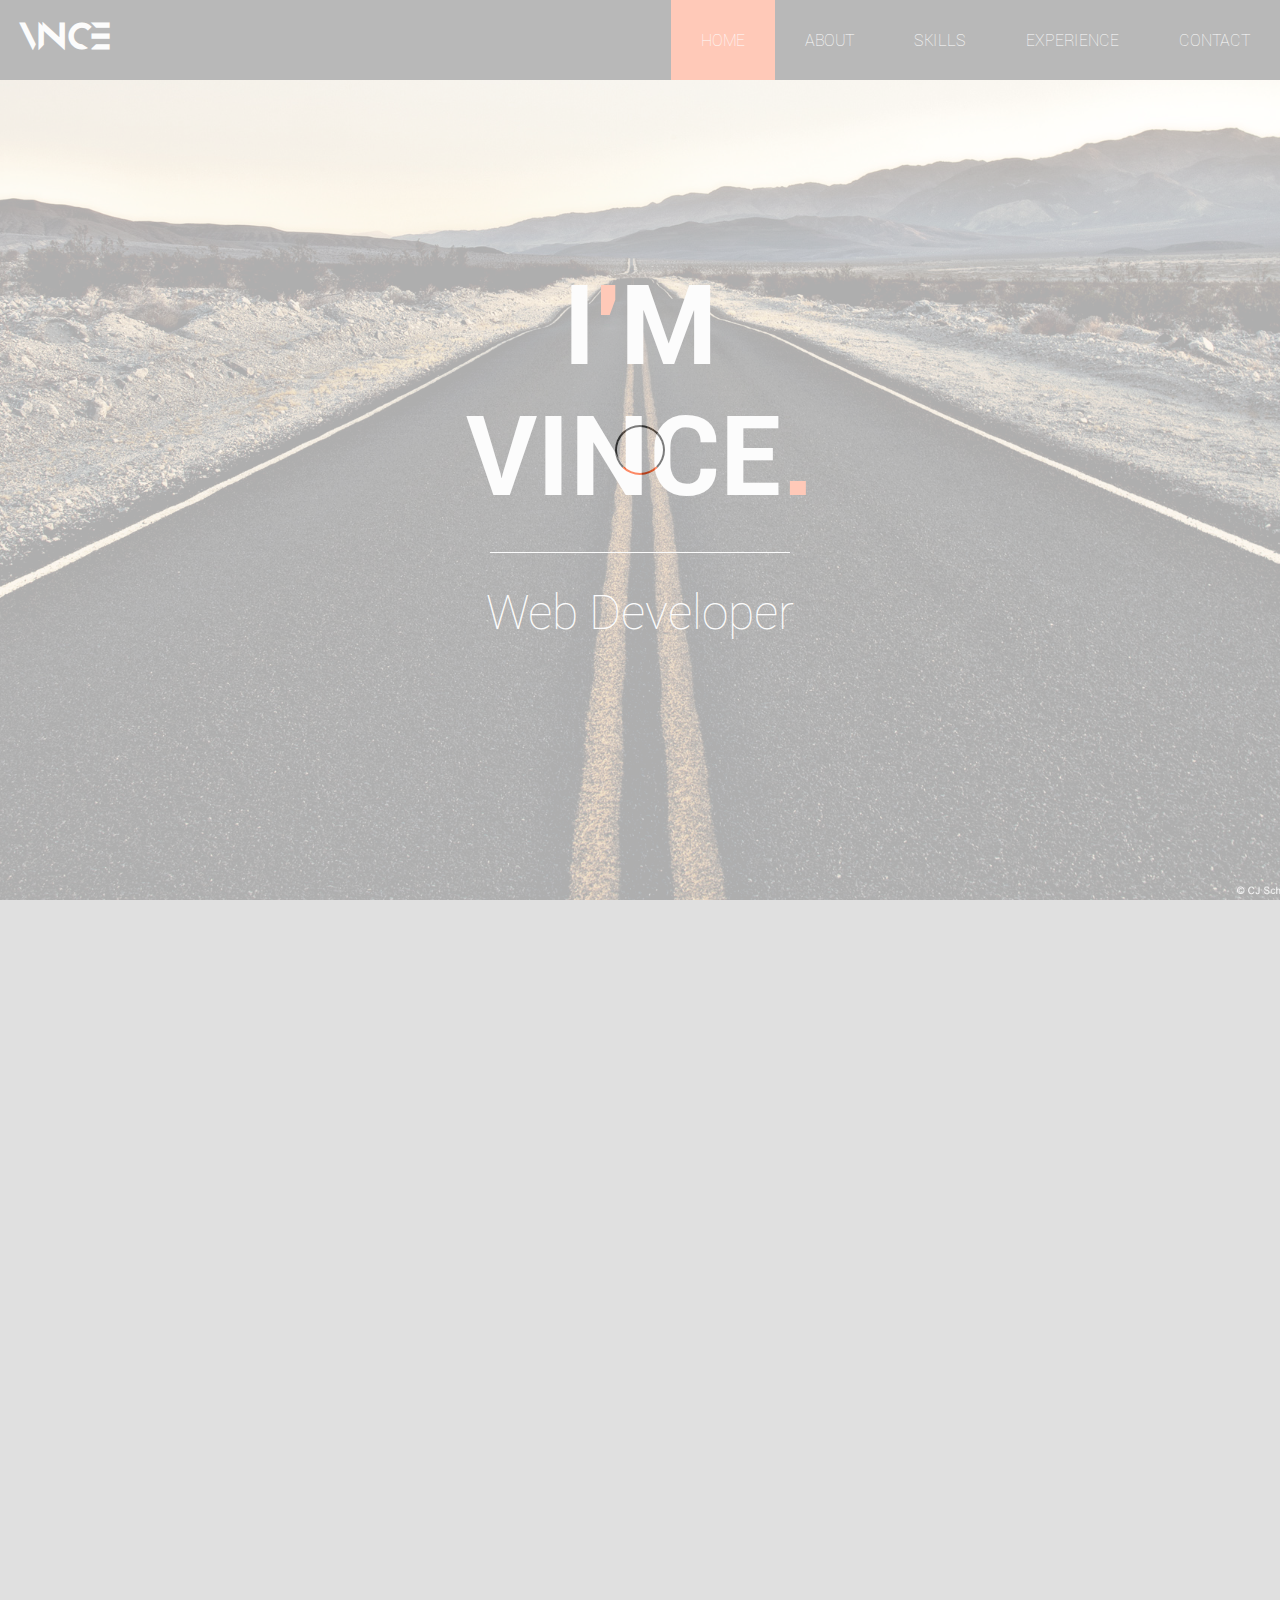
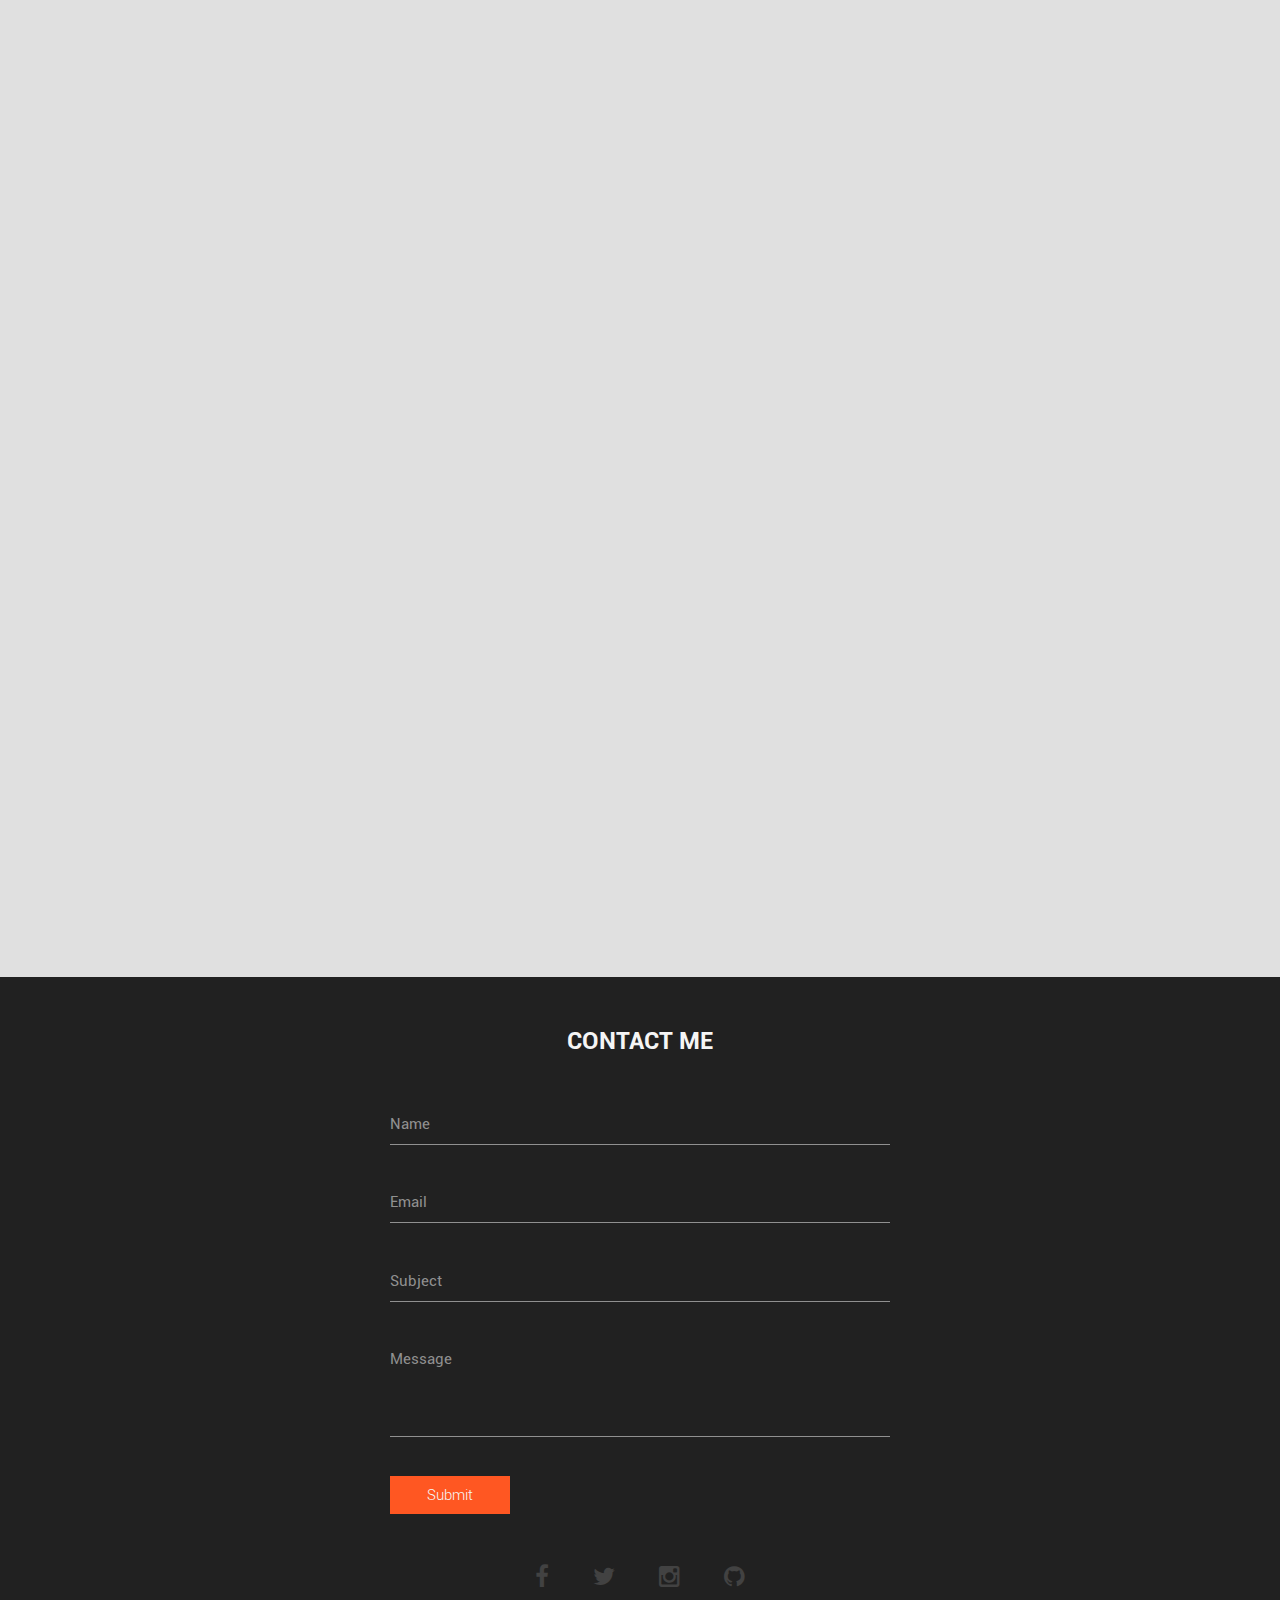
==== commit a632e936: "no message" ====
--- a/index.html
+++ b/index.html
@@ -1,19 +1,279 @@
-<!--
 <!DOCTYPE html>
 <html>
 <head>
 	<title>Vince Bernabe CV</title>
 	<meta charset="utf-8" name="viewport" content="width=device-width, initial-scale=1.0"/>
 	<link rel="stylesheet" type="text/css" href="css/style.css"/>
+	<link rel="stylesheet" type="text/css" href="font-awesome/css/font-awesome.min.css"/>
 </head>
-    
 <body>
-    <div class="overlay" id="overlay">
-	   <div class="spinner"></div>
-    </div>
-    <script type="text/javascript" src="js/jquery-3.1.1.min.js"></script>
-    <script type="text/javascript" src="js/preloader.js"></script>
-    <script type="text/javascript" src="js/script.js"></script>
+
+<div class="overlay" id="overlay">
+   <div class="spinner"></div>
+</div>
+
+<nav>
+	<h2 class="nav-logo">VINCE<span class="fa fa-bars nav-btn" id="navBtn"></span></h2>
+	<ul id="navigation">
+		<li><a href="#home" class="home-marker active">HOME</a></li>
+		<li><a href="#about" class="about-marker">ABOUT</a></li>
+		<li><a href="#skills" class="skills-marker">SKILLS</a></li>
+		<li><a href="#experience" class="experience-marker">EXPERIENCE</a></li>
+		<li><a href="#contact" class="contact-marker">CONTACT</a></li>
+	</ul>
+</nav>
+
+<header class="header-bg pages" id="home">
+	<div class="header-text">
+		<h1>I<i>'</i>M</h1>
+		<h1>VINCE<i>.</i></h1>
+		<div class="line"></div>
+		<span>Web Developer</span>
+	</div>
+</header>
+
+<section id="about" class="pages hidden"> 
+	<h1 class="page-title">ABOUT ME</h1>
+	<div class="container">
+		<div class="row">
+			<div class="col-m-6">
+				<img src="img/2x2.png" alt="My picture" width="100%" height="auto">
+			</div>
+			<div class="profile-info col-m-6">
+				<h2>VINCENT BERNABE</h2>
+				<p>Front End Developer</p>
+				<ul>
+					<li><strong>AGE</strong> <span>20</span></li>
+					<li><strong>ADDRESS</strong> <span>Marulas, Valenzuela City</span></li>
+					<li><strong>EMAIL</strong> <span>johnvincentbernabe@gmail.com</span></li>
+					<li><strong>CONTACT</strong> <span>0943-211-9355</span></li>
+				</ul>
+				<a href="RESUME.pdf" class="resume-btn" download>DOWNLOAD RESUME</a>
+			</div>
+		</div>
+	</div>
+</section>
+
+<section id="skills" class="pages hidden">
+	<h1 class="page-title">SKILLS</h1>
+	<div class="container">
+		<di class="row">
+			<div class="prof-skills col-6">
+				<h1>PROFESSIONAL SKILLS</h1>
+				<div class="row bar-container">
+					<div class="bar">
+						<div class="bar-title">
+							<h3>HTML</h3>
+						</div>
+						<div class="bar-rating">
+							<span class="fa fa-lg fa-star"></span>
+							<span class="fa fa-lg fa-star"></span>
+							<span class="fa fa-lg fa-star-half-o"></span>
+							<span class="fa fa-lg fa-star-o"></span>
+							<span class="fa fa-lg fa-star-o"></span>
+						</div>
+					</div>
+				</div>
+
+				<div class="row bar-container">
+					<div class="bar">
+						<div class="bar-title">
+							<h3>CSS</h3>
+						</div>
+						<div class="bar-rating">
+							<span class="fa fa-lg fa-star"></span>
+							<span class="fa fa-lg fa-star"></span>
+							<span class="fa fa-lg fa-star-half-o"></span>
+							<span class="fa fa-lg fa-star-o"></span>
+							<span class="fa fa-lg fa-star-o"></span>
+						</div>
+					</div>
+				</div>
+
+				<div class="row bar-container">
+					<div class="bar">
+						<div class="bar-title">
+							<h3>JQUERY</h3>
+						</div>
+						<div class="bar-rating">
+							<span class="fa fa-lg fa-star"></span>
+							<span class="fa fa-lg fa-star"></span>
+							<span class="fa fa-lg fa-star-o"></span>
+							<span class="fa fa-lg fa-star-o"></span>
+							<span class="fa fa-lg fa-star-o"></span>
+						</div>
+					</div>
+				</div>
+
+				<div class="row bar-container">
+					<div class="bar">
+						<div class="bar-title">
+							<h3>PHP</h3>
+						</div>
+						<div class="bar-rating">
+							<span class="fa fa-lg fa-star"></span>
+							<span class="fa fa-lg fa-star-o"></span>
+							<span class="fa fa-lg fa-star-o"></span>
+							<span class="fa fa-lg fa-star-o"></span>
+							<span class="fa fa-lg fa-star-o"></span>
+						</div>
+					</div>
+				</div>
+
+				<div class="row bar-container">
+					<div class="bar">
+						<div class="bar-title">
+							<h3>ANGULAR JS</h3>
+						</div>
+						<div class="bar-rating">
+							<span class="fa fa-lg fa-star"></span>
+							<span class="fa fa-lg fa-star-o"></span>
+							<span class="fa fa-lg fa-star-o"></span>
+							<span class="fa fa-lg fa-star-o"></span>
+							<span class="fa fa-lg fa-star-o"></span>
+						</div>
+					</div>
+				</div>	
+
+				<div class="row bar-container">
+					<div class="bar">
+						<div class="bar-title">
+							<h3>DESIGN</h3>
+						</div>
+						<div class="bar-rating">
+							<span class="fa fa-lg fa-star"></span>
+							<span class="fa fa-lg fa-star-o"></span>
+							<span class="fa fa-lg fa-star-o"></span>
+							<span class="fa fa-lg fa-star-o"></span>
+							<span class="fa fa-lg fa-star-o"></span>
+						</div>
+					</div>
+				</div>
+			</div>
+
+			<div class="personal-skills col-6">
+				<h1>PERSONAL SKILLS</h1>
+				<div class="row">
+					<div class="col-12 p-title">
+						<h5>Willingness to learn</h5>
+					</div>	
+					<div class="col-12 small-bar-container">
+						<div class="small-bar-frame">
+							<span class="small-bar-fill zero-width will"><span class="percent">90%</span></span>
+						</div>
+					</div>
+				</div>
+
+				<div class="row">
+					<div class="col-12 p-title">
+						<h5>Team Player</h5>
+					</div>	
+					<div class="col-12 small-bar-container">
+						<div class="small-bar-frame">
+							<span class="small-bar-fill zero-width teamp"><span class="percent">75%</span></span>
+						</div>
+					</div>
+				</div>
+
+				<div class="row">
+					<div class="col-12 p-title">
+						<h5>Self Motivated</h5>
+					</div>	
+					<div class="col-12 small-bar-container">
+						<div class="small-bar-frame">
+							<span class="small-bar-fill zero-width selfm"><span class="percent">80%</span></span>
+						</div>
+					</div>
+				</div>
+
+				<div class="row">
+					<div class="col-12 p-title">
+						<h5>Creativity</h5>
+					</div>	
+					<div class="col-12 small-bar-container">
+						<div class="small-bar-frame">
+							<span class="small-bar-fill zero-width crea"><span class="percent">30%</span></span>
+						</div>
+					</div>
+				</div><div class="row">
+					<div class="col-12 p-title">
+						<h5>Adaptability</h5>
+					</div>	
+					<div class="col-12 small-bar-container last-small-bar">
+						<div class="small-bar-frame">
+							<span class="small-bar-fill zero-width adapt"><span class="percent">70%</span></span>
+						</div>
+					</div>
+				</div>
+			</div>
+		</di>
+
+	</div>
+</section>
+
+<section id="experience" class="pages hidden">
+	<h1 class="page-title">WORK EXPERIENCE</h1>
+	<div class="container">
+		<div class="row">
+			<div class="col-m-12 exp-header">
+				<h3>April - May 2016</h3>
+				<div class="comp-logo">
+					<img src="img/4thshift.png" height="104" width="437">
+				</div>
+				<h2>4th Shift Global Inc.</h2>
+				<h5>INTERN</h5>
+				<p>I converted design templates into responsive web page using
+				bootstrap. And was 
+				Introduced to AngularJS.</p>
+			</div>
+		</div>
+	</div>
+</section>
+
+<footer id="contact" class="pages">
+	<h1 class="page-title">CONTACT ME</h1>
+	<div class="footer-container">
+		<div class="contact-pane">
+			<form action="https://formspree.io/papab3w@gmail.com" method="POST">
+				<div class="form-group">
+					<div class="text-group">
+						<input type="text" name="name" maxlength="37" required autocomplete="off" id="name">
+						<label>Name</label>
+						<span class="line"></span>
+					</div>
+					
+					<div class="text-group">
+						<input type="email" name="email" required autocomplete="off" id="email">
+						<label>Email</label>
+						<span class="line"></span>
+					</div>
+
+					<div class="text-group">
+						<input type="text" name="subject" required autocomplete="off" id="subject">
+						<label>Subject</label>
+						<span class="line"></span>
+					</div>
+
+					<div class="text-group">
+						<textarea rows="4" name="message" id="message"></textarea>
+						<label>Message</label>
+						<span class="line"></span>
+					</div>
+					<input type="submit" name="submit" id="submit">
+				</div>
+			</form>
+			<ul class="social">
+				<li><a href="https://facebook.com/papabew"><span class="fa fa-facebook"></span></a></li>
+				<li><a href="https://twitter.com/imvincentB"><span class="fa fa-twitter"></span></a></li>
+				<li><a href="https://instagram.com/vviiinnncccee"><span class="fa fa-instagram"></span></a></li>
+				<li><a href=""><span class="fa fa-github"></span></a></li>
+			</ul>
+		</div>
+	</div>
+</footer>
+
+
+<script type="text/javascript" src="js/jquery-3.1.1.min.js"></script>
+<script type="text/javascript" src="js/script.js"></script>
 </body>
-</html>
--->
+</html>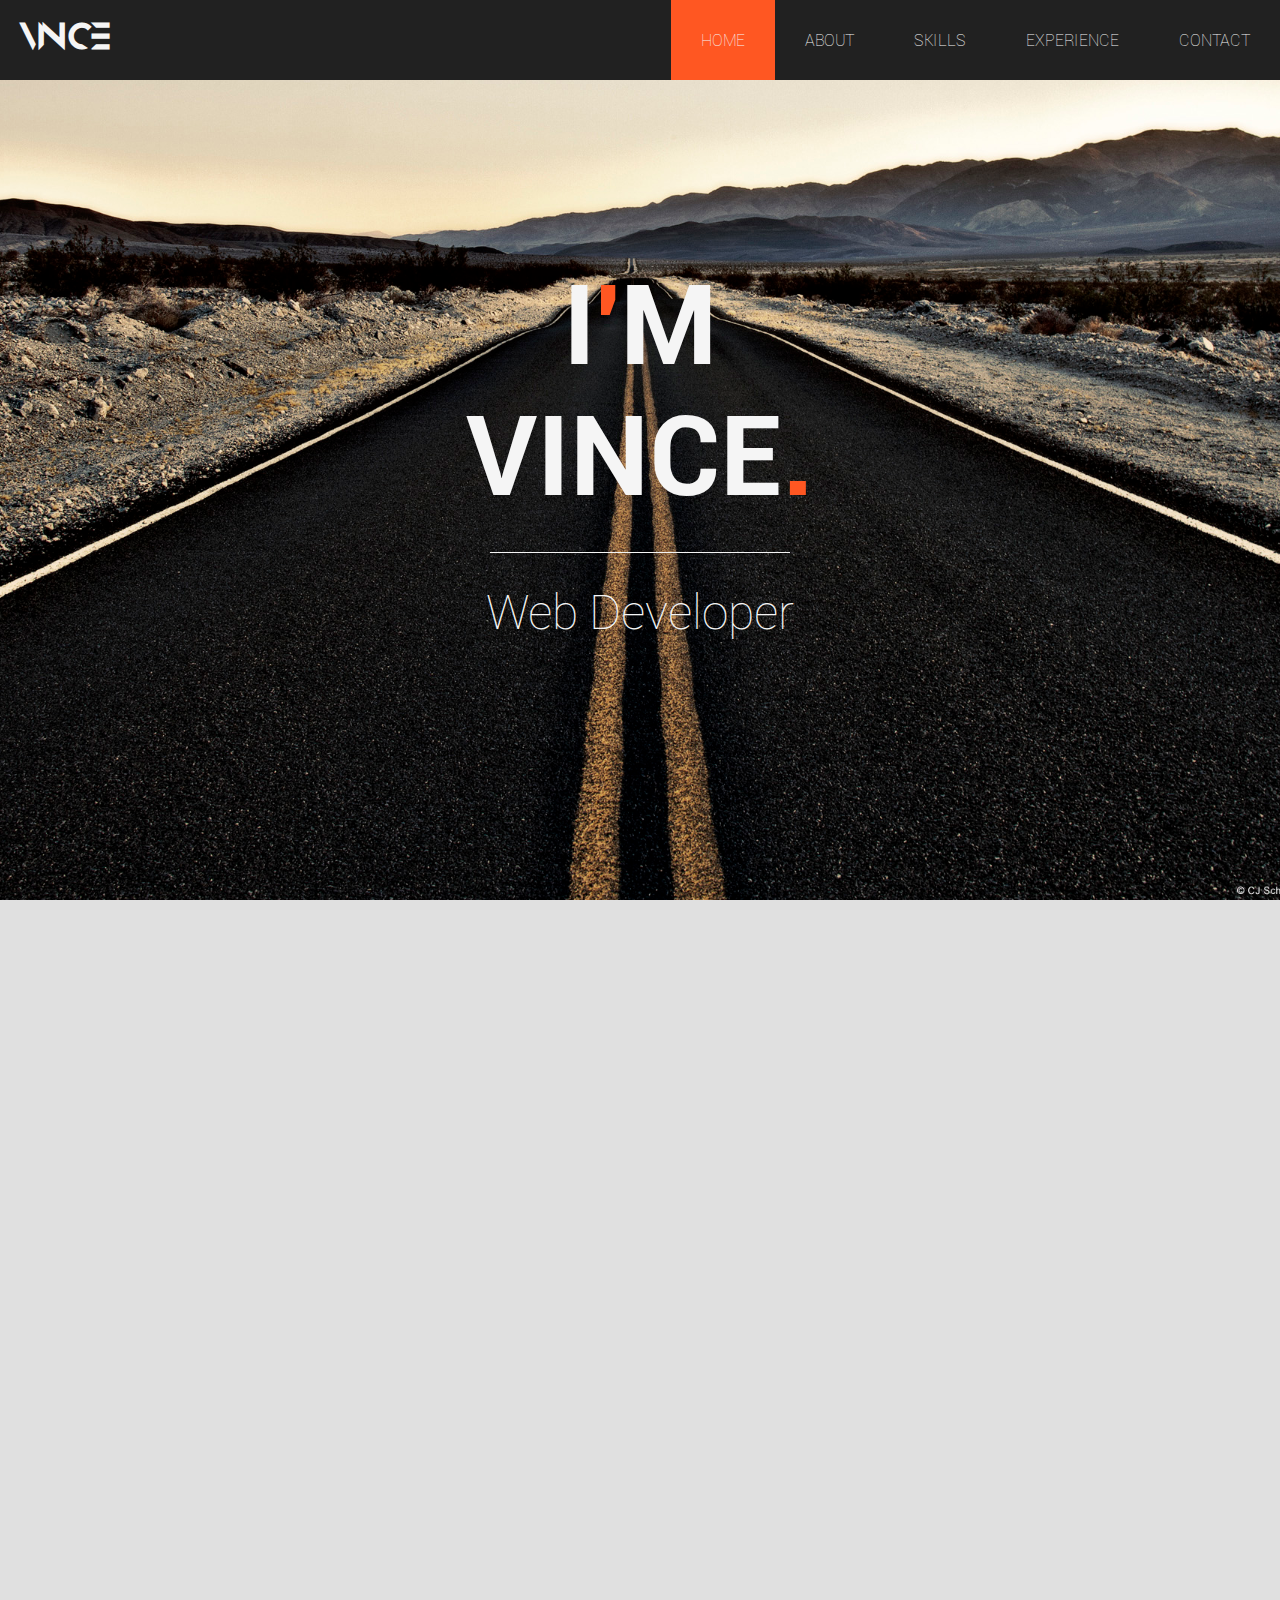
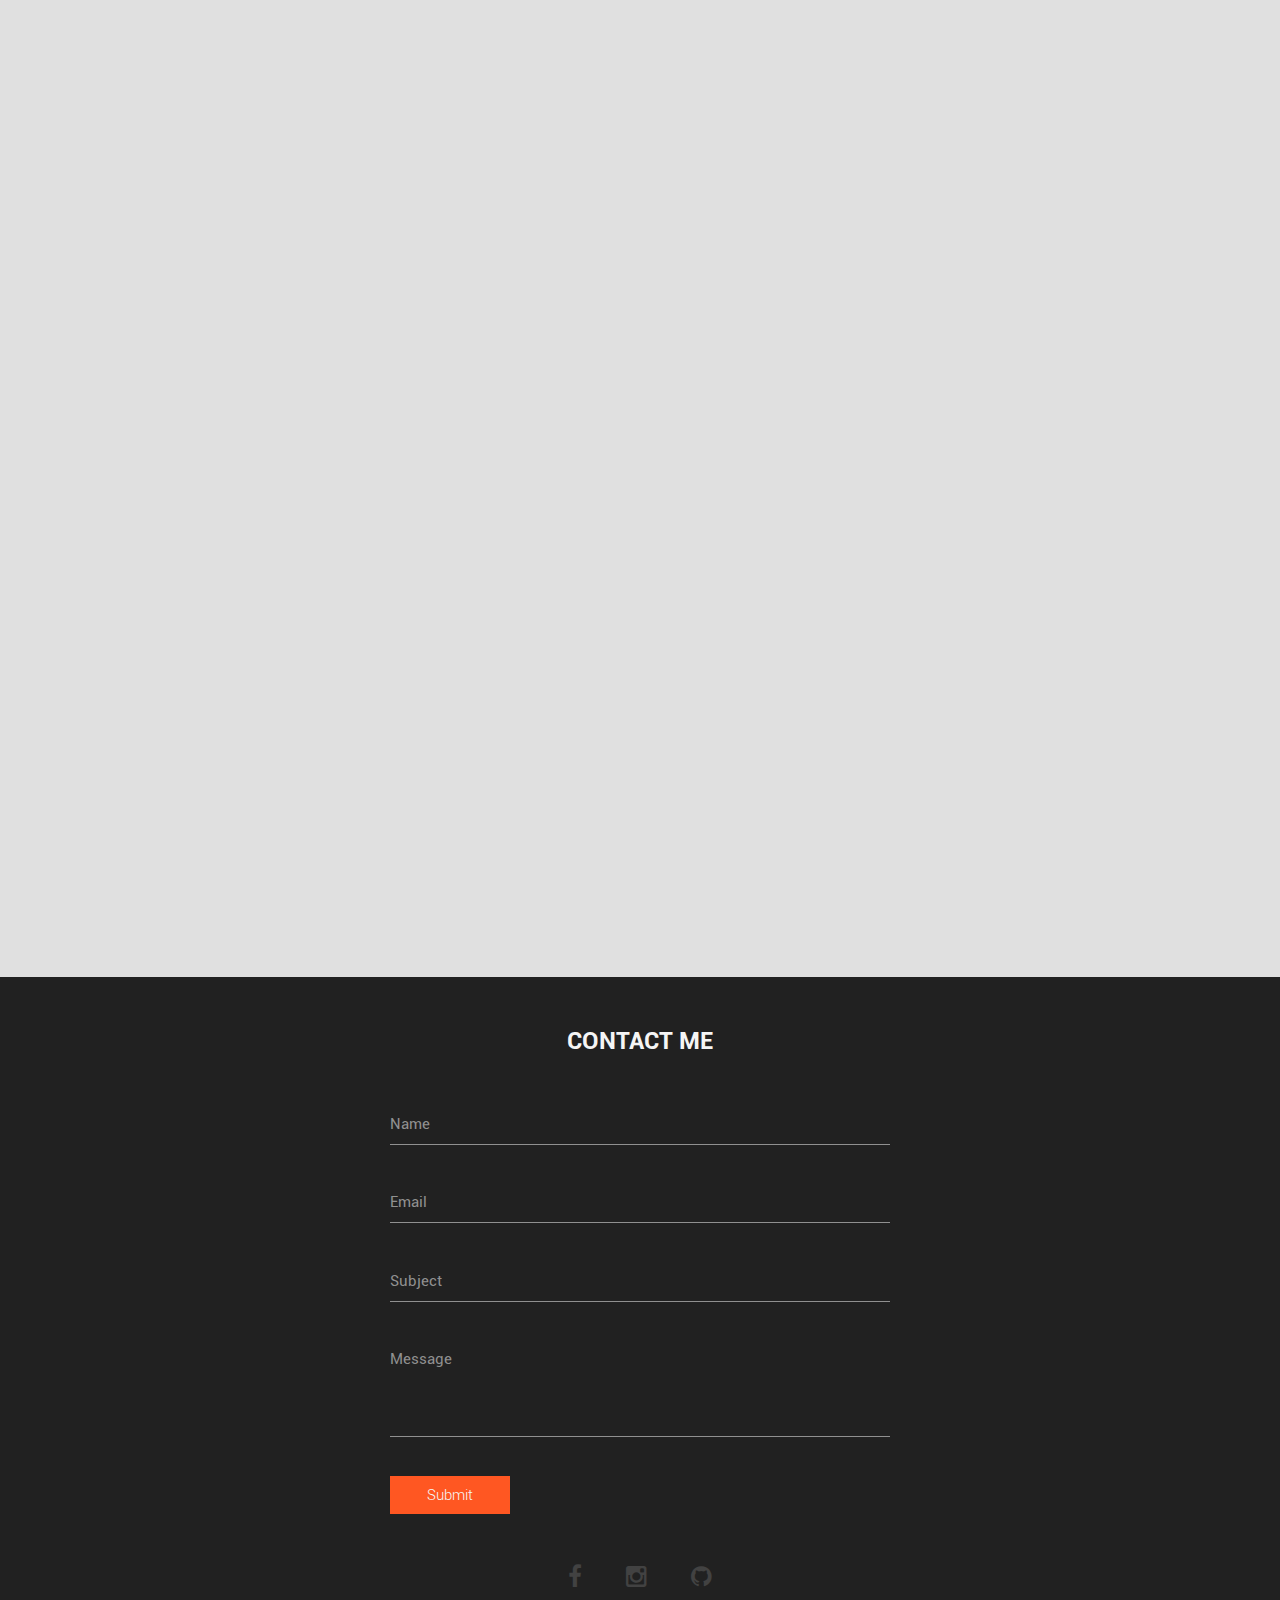
==== commit ff458607: "Update" ====
--- a/index.html
+++ b/index.html
@@ -43,10 +43,10 @@
 				<h2>VINCENT BERNABE</h2>
 				<p>Front End Developer</p>
 				<ul>
-					<li><strong>AGE</strong> <span>20</span></li>
+					<li><strong>AGE</strong> <span>21</span></li>
 					<li><strong>ADDRESS</strong> <span>Marulas, Valenzuela City</span></li>
 					<li><strong>EMAIL</strong> <span>johnvincentbernabe@gmail.com</span></li>
-					<li><strong>CONTACT</strong> <span>0943-211-9355</span></li>
+					<li><strong>CONTACT</strong> <span>0999-227-7350</span></li>
 				</ul>
 				<a href="RESUME.pdf" class="resume-btn" download>DOWNLOAD RESUME</a>
 			</div>
@@ -192,7 +192,7 @@
 					</div>	
 					<div class="col-12 small-bar-container">
 						<div class="small-bar-frame">
-							<span class="small-bar-fill zero-width crea"><span class="percent">30%</span></span>
+							<span class="small-bar-fill zero-width crea"><span class="percent">50%</span></span>
 						</div>
 					</div>
 				</div><div class="row">
@@ -264,9 +264,8 @@
 			</form>
 			<ul class="social">
 				<li><a href="https://facebook.com/papabew"><span class="fa fa-facebook"></span></a></li>
-				<li><a href="https://twitter.com/imvincentB"><span class="fa fa-twitter"></span></a></li>
 				<li><a href="https://instagram.com/vviiinnncccee"><span class="fa fa-instagram"></span></a></li>
-				<li><a href=""><span class="fa fa-github"></span></a></li>
+				<li><a href="https://github.com/papabew"><span class="fa fa-github"></span></a></li>
 			</ul>
 		</div>
 	</div>
